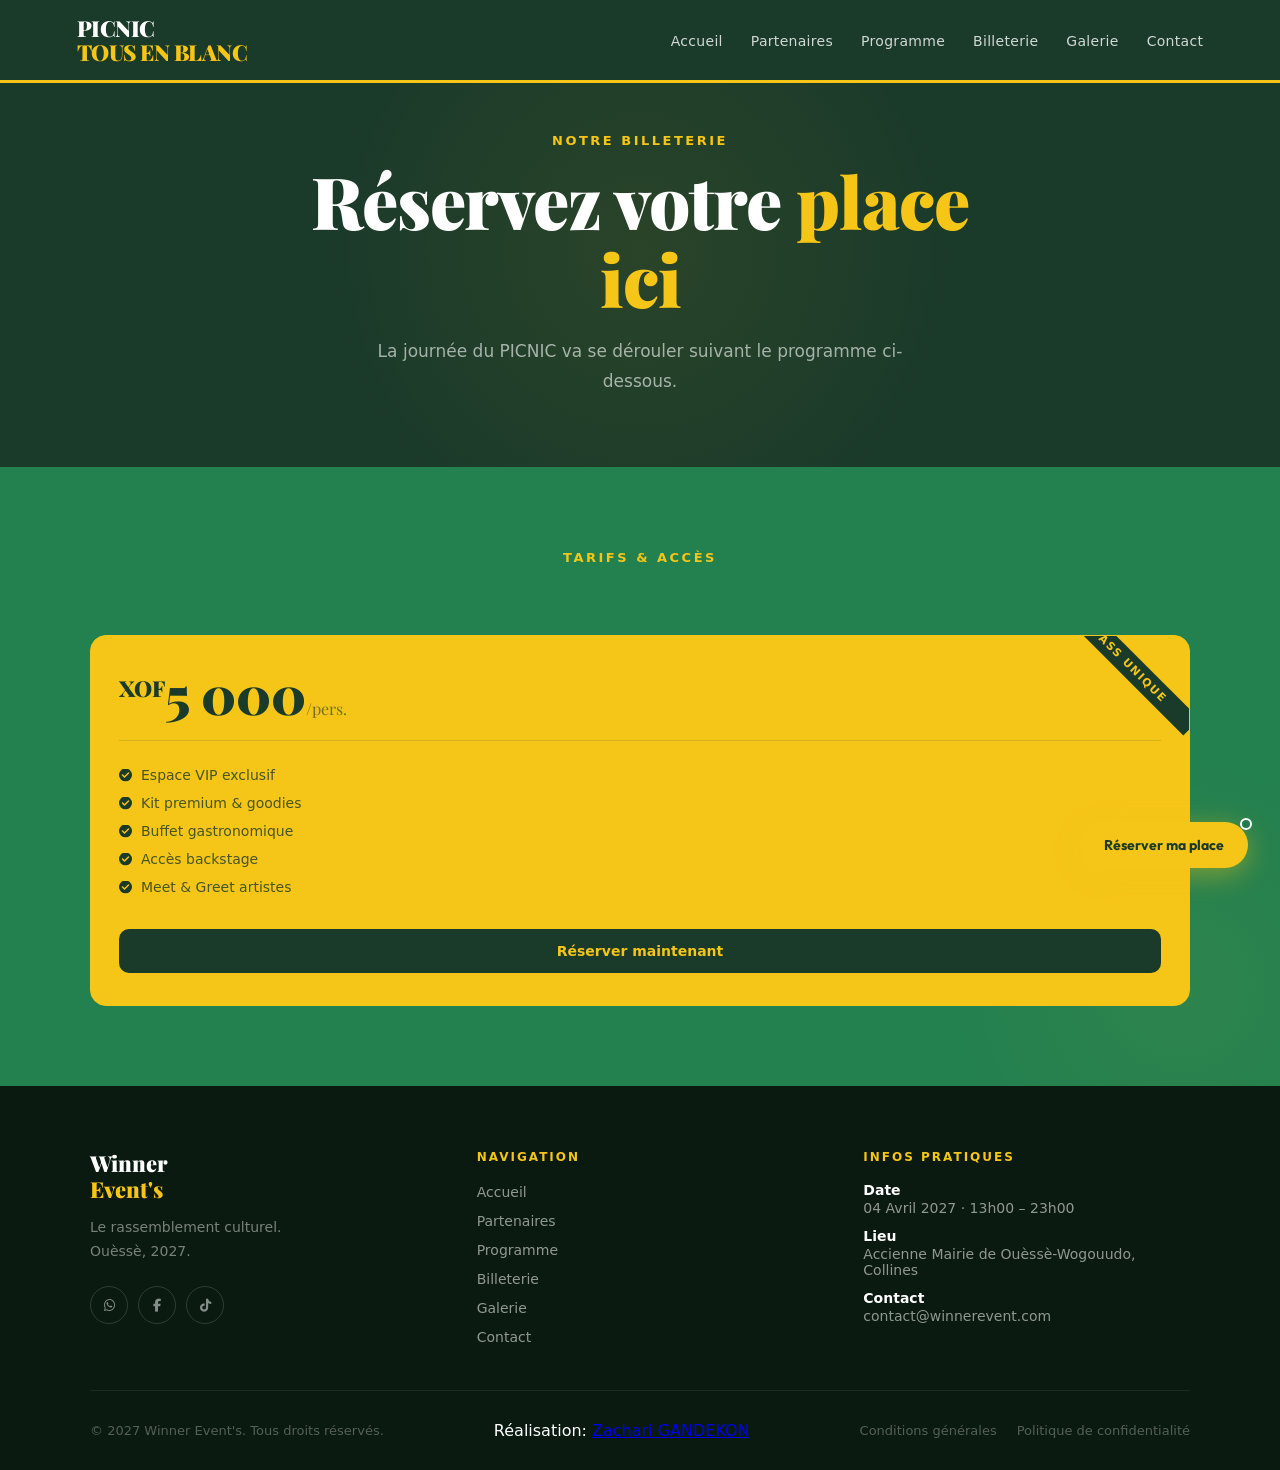
==== pages/billeterie.html @ 1a2e4276 "first commit" ====
<!DOCTYPE html>
<html lang="fr">
<head>
    <meta charset="UTF-8">
    <meta name="viewport" content="width=device-width, initial-scale=1.0">
    <title>Winner Event's 2027 — Billeterie</title>
    <link rel="preconnect" href="https://fonts.googleapis.com">
    <link href="https://fonts.googleapis.com/css2?family=Playfair+Display:wght@700;800;900&display=swap" rel="stylesheet">
    <link rel="stylesheet" href="https://cdnjs.cloudflare.com/ajax/libs/font-awesome/6.5.0/css/all.min.css">
    <link rel="stylesheet" href="/style.css" />
    <link rel="stylesheet" href="/css/billeterie.css" />
</head>
<body>

    <!-- Header chargé dynamiquement -->
    <div id="header-placeholder"></div>

    <!-- ═══════════════════════════
         HERO BILLETERIE
    ═══════════════════════════ -->
    <section class="iv-hero">
        <div class="iv-hero-inner">
            <span class="section-label" style="color:var(--jaune)">Notre billeterie</span>
            <h1 class="iv-hero-title">Réservez votre <em>place ici</em></h1>
            <p class="iv-hero-sub">La journée du PICNIC va se dérouler suivant le programme ci-dessous.</p>
        </div>
        
    </section>

    <!-- ═══════════════════════════
         TARIFS / BILLETS
    ═══════════════════════════ -->
    <section class="billet-tarifs" id="reservation">
        <div class="section-header">
            <span class="section-label" style="color:var(--jaune)">Tarifs & Accès</span>
        </div>

        <div class="tickets-grid">
            <div class="ticket-card featured">
                <div class="ticket-price"><sup>XOF</sup>5 000<span>/pers.</span></div>
                <div class="ticket-divider"></div>
                <ul class="ticket-features">
                    <li>Espace VIP exclusif</li>
                    <li>Kit premium & goodies</li>
                    <li>Buffet gastronomique</li>
                    <li>Accès backstage</li>
                    <li>Meet & Greet artistes</li>
                </ul>
                <a href="#reservation" class="btn-ticket btn-ticket-solid">Réserver maintenant</a>
            </div>
        </div>
    </section>


   

    <!-- Footer chargé dynamiquement -->
    <div id="footer-placeholder"></div>

    <script src="../js/main.js"></script>
    <script src="../js/bielleterie.js"></script>
</body>
</html>
---- style.css ----
/* ===========================
   WINNER EVENT'S — STYLE.CSS
   Couleurs: Vert | Jaune | Blanc
   =========================== */

@import url('https://fonts.googleapis.com/css2?family=Playfair+Display:wght@400;700;900&family=Outfit:wght@300;400;500;600;700&display=swap');

/* ---- VARIABLES ---- */
:root {
    --vert: #1e7d4b;
    --vert-fonce: #145a34;
    --vert-clair: #29a362;
    --vert-pale: #e6f4ed;
    --vert-mid: #b8dfc8;
    --jaune: #f5c518;
    --jaune-hover: #e0b010;
    --jaune-pale: #fef9e0;
    --blanc: #ffffff;
    --off-white: #f5faf7;
    --texte-sombre: #0c2318;
    --texte-mid: #1e5c38;
    --texte-muted: #5a8a6e;
    --noir: #0a1a10;
}

/* ---- RESET ---- */
*,
*::before,
*::after {
    margin: 0;
    padding: 0;
    box-sizing: border-box;
}

html {
    scroll-behavior: smooth;
}

body {
    font-family: 'Outfit', sans-serif;
    background: var(--blanc);
    color: var(--texte-sombre);
    overflow-x: hidden;
}

/* ========================
   NAVBAR
======================== */
nav {
    position: fixed;
    top: 0;
    left: 0;
    right: 0;
    z-index: 100;
    display: flex;
    align-items: center;
    justify-content: space-between;
    padding: 16px 6%;
    background: var(--vert-fonce);
    border-bottom: 3px solid var(--jaune);
}

.logo {
    font-family: 'Playfair Display', serif;
    font-size: 22px;
    font-weight: 900;
    color: var(--blanc);
    letter-spacing: -0.5px;
    line-height: 1.1;
    text-decoration: none;
}

.logo span {
    color: var(--jaune);
}

.nav-links {
    display: flex;
    gap: 28px;
    list-style: none;
    align-items: center;
}

.nav-links a {
    text-decoration: none;
    color: rgba(255, 255, 255, 0.8);
    font-size: 14px;
    font-weight: 500;
    letter-spacing: 0.3px;
    transition: color 0.2s;
}

.nav-links a:hover {
    color: var(--jaune);
}

.btn-nav {
    background: var(--jaune);
    color: var(--vert-fonce) !important;
    padding: 10px 24px;
    border-radius: 50px;
    font-weight: 700 !important;
    font-size: 13px !important;
    transition: background 0.2s, transform 0.2s !important;
}

.btn-nav:hover {
    background: var(--jaune-hover) !important;
    transform: translateY(-1px);
    color: var(--vert-fonce) !important;
}

/* ========================
   BOUTONS GLOBAUX
======================== */
.btn-primary {
    background: var(--jaune);
    color: var(--vert-fonce);
    padding: 16px 38px;
    border-radius: 50px;
    font-size: 15px;
    font-weight: 700;
    text-decoration: none;
    display: inline-block;
    transition: all 0.25s;
    box-shadow: 0 4px 20px rgba(245, 197, 24, 0.4);
    letter-spacing: 0.2px;
}

.btn-primary:hover {
    background: var(--jaune-hover);
    transform: translateY(-2px);
    box-shadow: 0 8px 30px rgba(245, 197, 24, 0.5);
}

.btn-secondary {
    background: transparent;
    color: var(--blanc);
    padding: 16px 38px;
    border-radius: 50px;
    font-size: 15px;
    font-weight: 600;
    text-decoration: none;
    border: 2px solid rgba(255, 255, 255, 0.5);
    transition: all 0.25s;
    display: inline-block;
}

.btn-secondary:hover {
    border-color: var(--blanc);
    background: rgba(255, 255, 255, 0.1);
}

/* ========================
   HERO
======================== */
.hero {
    min-height: 100vh;
    background: var(--vert-fonce);
    display: flex;
    align-items: center;
    padding: 130px 6% 90px;
    position: relative;
    overflow: hidden;
}

.hero::before {
    content: '';
    position: absolute;
    top: -80px;
    right: -100px;
    width: 550px;
    height: 550px;
    background: radial-gradient(circle, rgba(245, 197, 24, 0.08) 0%, transparent 70%);
    border-radius: 50%;
    pointer-events: none;
}

.hero::after {
    content: '';
    position: absolute;
    bottom: 0;
    left: 0;
    width: 100%;
    height: 3px;
    background: var(--jaune);
}

.hero-inner {
    display: flex;
    gap: 60px;
    align-items: center;
    width: 100%;
    max-width: 1200px;
    margin: 0 auto;
}

.hero-content {
    max-width: 640px;
    flex: 1;
    animation: fadeUp 0.8s ease both;
}

.hero-badge {
    display: inline-flex;
    align-items: center;
    gap: 10px;
    background: rgba(245, 197, 24, 0.15);
    border: 1px solid rgba(245, 197, 24, 0.4);
    border-radius: 50px;
    padding: 8px 20px;
    font-size: 13px;
    font-weight: 600;
    color: var(--jaune);
    margin-bottom: 28px;
    letter-spacing: 0.5px;
}

.hero-badge::before {
    content: '';
    display: inline-block;
    width: 8px;
    height: 8px;
    background: var(--jaune);
    border-radius: 50%;
    animation: pulse 2s infinite;
}

.hero h1 {
    font-family: 'Playfair Display', serif;
    font-size: clamp(12px, 4.0vw, 60px);
    font-weight: 900;
    line-height: 1.08;
    color: var(--blanc);
    margin-bottom: 12px;
    letter-spacing: -1px;
}

.hero h1 em {
    color: var(--jaune);
    font-style: normal;
}

.hero-sub {
    font-family: 'Playfair Display', serif;
    font-size: clamp(17px, 2vw, 22px);
    color: rgba(255, 255, 255, 0.6);
    font-weight: 400;
    margin-bottom: 38px;
    font-style: italic;
}

.hero-meta {
    display: flex;
    gap: 0;
    margin-bottom: 44px;
    background: rgba(255, 255, 255, 0.06);
    border: 1px solid rgba(255, 255, 255, 0.12);
    border-radius: 16px;
    padding: 20px 28px;
    flex-wrap: wrap;
    gap: 20px;
}

.meta-item {
    display: flex;
    flex-direction: column;
    gap: 4px;
    flex: 1;
}

.meta-label {
    font-size: 11px;
    font-weight: 700;
    letter-spacing: 2px;
    color: var(--jaune);
    text-transform: uppercase;
}

.meta-value {
    font-size: 16px;
    font-weight: 600;
    color: var(--blanc);
}

.meta-sep {
    width: 1px;
    background: rgba(255, 255, 255, 0.15);
    align-self: stretch;
}

.hero-btns {
    display: flex;
    gap: 16px;
    flex-wrap: wrap;
}

.hero-image {
    flex-shrink: 0;
    position: relative;
    width: 520px;
    height: 580px;
    animation: fadeUp 0.8s 0.2s ease both;
}

.hero-img-box {
    position: absolute;
    border-radius: 20px;
    overflow: hidden;
    border: 1px solid rgba(245, 197, 24, 0.35);
    box-shadow: 0 12px 35px rgba(0, 0, 0, 0.35);
}

.hero-img-box img {
    width: 100%;
    height: 100%;
    object-fit: cover;
    display: block;
}

/* Image haut-gauche */
.img1 {
    top: 0;
    left: 0;
    width: 56%;
    height: 50%;
    z-index: 2;
}

/* Image haut-droite — décalée vers le bas */
.img2 {
    top: 35px;
    right: 0;
    width: 42%;
    height: 46%;
    z-index: 1;
}

/* Image bas-gauche — décalée vers le haut */
.img3 {
    bottom: 55px;
    left: 0;
    width: 42%;
    height: 46%;
    z-index: 1;
}

/* Image bas-droite */
.img4 {
    bottom: 0;
    right: 0;
    width: 56%;
    height: 50%;
    z-index: 2;
}

.hero-img-badge {
    position: absolute;
    top: 20px;
    left: -28px;
    background: var(--jaune);
    border-radius: 16px;
    padding: 12px 20px;
    box-shadow: 0 8px 30px rgba(245, 197, 24, 0.4);
    z-index: 5;
}

.hero-img-badge .num {
    font-size: 26px;
    font-weight: 800;
    color: var(--vert-fonce);
    line-height: 1;
}
/* ========================
   COMPTEUR DE JOURS
======================== */
.countdown {
    background: var(--vert);
    padding: 80px 6%;
    position: relative;
    overflow: hidden;
}

.countdown::before {
    content: '';
    position: absolute;
    inset: 0;
    background: repeating-linear-gradient(90deg,
            rgba(255, 255, 255, 0.02) 0px,
            rgba(255, 255, 255, 0.02) 1px,
            transparent 1px,
            transparent 60px);
}

.countdown-inner {
    max-width: 900px;
    margin: 0 auto;
    text-align: center;
    position: relative;
    z-index: 1;
}

.countdown .section-label {
    color: var(--jaune);
    text-align: center;
}

.countdown .section-title {
    color: var(--blanc);
    text-align: center;
}

.countdown-subtitle {
    color: rgba(255, 255, 255, 0.65);
    font-size: 16px;
    margin-bottom: 50px;
    margin-top: 10px;
}

.countdown-grid {
    display: flex;
    justify-content: center;
    gap: 20px;
    flex-wrap: wrap;
    margin-bottom: 40px;
}

.countdown-item {
    background: var(--vert-fonce);
    border: 2px solid rgba(245, 197, 24, 0.3);
    border-radius: 20px;
    padding: 30px 28px 22px;
    min-width: 130px;
    position: relative;
    transition: border-color 0.3s, transform 0.3s;
}

.countdown-item:hover {
    border-color: var(--jaune);
    transform: translateY(-4px);
}

.countdown-item::after {
    content: ':';
    position: absolute;
    right: -14px;
    top: 30px;
    font-size: 36px;
    font-weight: 700;
    color: var(--jaune);
    line-height: 1;
}

.countdown-item:last-child::after {
    display: none;
}

.countdown-num {
    font-family: 'Playfair Display', serif;
    font-size: 58px;
    font-weight: 900;
    color: var(--jaune);
    line-height: 1;
    display: block;
    transition: transform 0.2s;
}

.countdown-num.flip {
    animation: flip 0.3s ease;
}

.countdown-lbl {
    font-size: 12px;
    font-weight: 700;
    letter-spacing: 2px;
    text-transform: uppercase;
    color: rgba(255, 255, 255, 0.5);
    display: block;
    margin-top: 8px;
}

.countdown-date {
    font-size: 15px;
    color: rgba(255, 255, 255, 0.7);
    margin-top: 8px;
}

.countdown-date strong {
    color: var(--blanc);
}

/* ========================
   SECTIONS GLOBALES
======================== */
.section {
    padding: 90px 6%;
}

.section-label {
    font-size: 11px;
    font-weight: 700;
    letter-spacing: 3px;
    color: var(--vert);
    text-transform: uppercase;
    margin-bottom: 14px;
    display: block;
}

.section-title {
    font-family: 'Playfair Display', serif;
    font-size: clamp(28px, 4vw, 44px);
    font-weight: 700;
    color: var(--texte-sombre);
    line-height: 1.15;
    margin-bottom: 18px;
}

.section-desc {
    font-size: 17px;
    color: var(--texte-muted);
    line-height: 1.8;
    max-width: 620px;
    margin-bottom: 44px;
}

/* ========================
   PROGRAMME
======================== */
.programme {
    background: var(--off-white);
}

.obj-grid {
    display: grid;
    grid-template-columns: repeat(auto-fit, minmax(230px, 1fr));
    gap: 24px;
    margin-top: 50px;
}

.obj-card {
    background: var(--blanc);
    border: 1px solid var(--vert-mid);
    border-radius: 20px;
    padding: 32px 26px;
    transition: all 0.3s;
    position: relative;
    overflow: hidden;
}

.obj-card::before {
    content: '';
    position: absolute;
    top: 0;
    left: 0;
    right: 0;
    height: 4px;
    background: var(--jaune);
    transform: scaleX(0);
    transform-origin: left;
    transition: transform 0.3s;
}

.obj-card:hover {
    transform: translateY(-4px);
    box-shadow: 0 12px 40px rgba(30, 125, 75, 0.12);
}

.obj-card:hover::before {
    transform: scaleX(1);
}

.obj-num {
    font-family: 'Playfair Display', serif;
    font-size: 44px;
    font-weight: 900;
    color: var(--vert-mid);
    line-height: 1;
    margin-bottom: 16px;
}

.obj-title {
    font-size: 17px;
    font-weight: 600;
    color: var(--texte-sombre);
    margin-bottom: 10px;
}

.obj-desc {
    font-size: 14px;
    color: var(--texte-muted);
    line-height: 1.7;
}

/* ========================
   FONDATEUR
======================== */
.fondateur {
    background: var(--vert-fonce);
    color: var(--blanc);
    position: relative;
    overflow: hidden;
}

.fondateur::before {
    content: '';
    position: absolute;
    top: -100px;
    right: -120px;
    width: 500px;
    height: 500px;
    background: radial-gradient(circle, rgba(245, 197, 24, 0.06) 0%, transparent 70%);
    border-radius: 50%;
}

.fondateur-inner {
    display: flex;
    gap: 70px;
    align-items: center;
    max-width: 1100px;
    margin: 0 auto;
}

.fondateur-img {
    flex-shrink: 0;
    width: 600px;
    height: 600px;
    background: rgba(255, 255, 255, 0.06);
    border-radius: 20px 20px 60px 20px;
    overflow: hidden;
    border: 2px solid rgba(245, 197, 24, 0.25);
}

.fondateur-img-placeholder {
    width: 100%;
    height: 100%;
    display: flex;
    flex-direction: column;
    align-items: center;
    justify-content: center;
}

.fondateur-img-placeholder img {
    width: 100%;
    height: 100%;
    object-fit: cover;
    /* ou "contain" selon l'effet voulu */
    display: block;
}

.fondateur .section-label {
    color: var(--jaune);
}

.fondateur .section-title {
    color: var(--blanc);
}

.fondateur-quote {
    font-family: 'Playfair Display', serif;
    font-size: 19px;
    font-style: italic;
    color: rgba(255, 255, 255, 0.8);
    line-height: 1.75;
    border-left: 3px solid var(--jaune);
    padding-left: 24px;
    margin-bottom: 28px;
}

.fondateur-text {
    font-size: 15px;
    color: rgba(255, 255, 255, 0.65);
    line-height: 1.8;
    margin-bottom: 32px;
}

.fondateur-name {
    font-size: 18px;
    font-weight: 700;
    color: var(--blanc);
    margin-bottom: 4px;
}

.fondateur-role {
    font-size: 14px;
    color: var(--jaune);
}

.fondateur .btn-primary {
    margin-top: 28px;
}

/* ========================
   SPONSORS
======================== */
.sponsors {
    background: var(--off-white);
    text-align: center;
}

.sponsors .section-label {
    text-align: center;
    color: var(--vert);
}

.sponsors .section-title {
    text-align: center;
}

.sponsors-grid {
    display: flex;
    flex-wrap: wrap;
    justify-content: center;
    gap: 16px;
    margin-top: 44px;
}

.sponsor-box {
    background: var(--blanc);
    border: 1.5px solid var(--vert-mid);
    border-radius: 14px;
    width: 150px;
    height: 78px;
    display: flex;
    align-items: center;
    justify-content: center;
    font-size: 13px;
    font-weight: 600;
    color: var(--texte-muted);
    transition: all 0.25s;
}

.sponsor-box:hover {
    border-color: var(--vert);
    color: var(--vert);
    box-shadow: 0 4px 16px rgba(30, 125, 75, 0.1);
}

.sponsor-join {
    border: 2px dashed var(--jaune);
    color: var(--vert);
    cursor: pointer;
    background: var(--jaune-pale);
}

.sponsor-join:hover {
    background: var(--jaune);
    color: var(--vert-fonce);
    border-color: var(--jaune);
}


/* ========================
   FAQ
======================== */
.billet-faq {
    background: var(--gris-clair);
    padding: 80px 6%;
}
.faq-list {
    max-width: 720px;
    margin: 0 auto;
}
.faq-item {
    background: var(--blanc);
    border-radius: var(--radius-sm);
    margin-bottom: 12px;
    overflow: hidden;
    box-shadow: 0 2px 8px rgba(26, 58, 42, 0.07);
}
.faq-question {
    display: flex;
    justify-content: space-between;
    align-items: center;
    padding: 18px 22px;
    cursor: pointer;
    font-size: 15px;
    font-weight: 600;
    color: var(--vert-fonce);
    user-select: none;
    gap: 12px;
}
.faq-question:hover { background: #f8fdf9; }
.faq-chevron {
    width: 28px;
    height: 28px;
    background: var(--jaune);
    border-radius: 50%;
    display: flex;
    align-items: center;
    justify-content: center;
    flex-shrink: 0;
    transition: transform 0.25s;
}
.faq-chevron i { font-size: 11px; color: var(--vert-fonce); }
.faq-item.open .faq-chevron { transform: rotate(180deg); }
.faq-answer {
    max-height: 0;
    overflow: hidden;
    transition: max-height 0.3s ease, padding 0.3s;
    padding: 0 22px;
    font-size: 14px;
    color: var(--gris-texte);
    line-height: 1.75;
}
.faq-item.open .faq-answer {
    max-height: 300px;
    padding: 0 22px 18px;
}

/* ========================
   FAQ — Standalone
======================== */
.billet-faq {
    background: #ffff;
    padding: 80px 6%;
}

.billet-faq .section-header {
    text-align: center;
    margin-bottom: 56px;
}

.billet-faq .section-header .section-label {
    display: inline-block;
    font-size: 13px;
    font-weight: 700;
    letter-spacing: 2.5px;
    text-transform: uppercase;
    margin-bottom: 14px;
}

.billet-faq .section-header h2 {
    font-family: 'Playfair Display', serif;
    font-size: clamp(32px, 4vw, 48px);
    font-weight: 800;
    color: #1a3a2a;
    line-height: 1.15;
    margin-bottom: 12px;
}

.billet-faq .section-header h2 em {
    color: #4a8c5c;
    font-style: normal;
}

.billet-faq .section-header p {
    font-size: 16px;
    color: #6b7280;
    max-width: 500px;
    margin: 0 auto;
    line-height: 1.7;
}

.faq-list {
    max-width: 720px;
    margin: 0 auto;
}

.faq-item {
    background: #ffffff;
    border-radius: 10px;
    margin-bottom: 12px;
    overflow: hidden;
    box-shadow: 0 2px 8px rgba(26, 58, 42, 0.07);
}

.faq-question {
    display: flex;
    justify-content: space-between;
    align-items: center;
    padding: 18px 22px;
    cursor: pointer;
    font-size: 15px;
    font-weight: 600;
    color: #1a3a2a;
    user-select: none;
    gap: 12px;
}

.faq-question:hover {
    background: #f8fdf9;
}

.faq-chevron {
    width: 28px;
    height: 28px;
    background: #f5c518;
    border-radius: 50%;
    display: flex;
    align-items: center;
    justify-content: center;
    flex-shrink: 0;
    transition: transform 0.25s;
}

.faq-chevron i {
    font-size: 11px;
    color: #1a3a2a;
}

.faq-item.open .faq-chevron {
    transform: rotate(180deg);
}

.faq-answer {
    max-height: 0;
    overflow: hidden;
    transition: max-height 0.3s ease, padding 0.3s;
    padding: 0 22px;
    font-size: 14px;
    color: #6b7280;
    line-height: 1.75;
}

.faq-item.open .faq-answer {
    max-height: 300px;
    padding: 0 22px 18px;
}

/* ========================
   CTA FINAL
======================== */
.billet-cta {
    background: var(--vert-fonce);
    padding: 30px 3%;
    text-align: center;
    position: relative;
    overflow: hidden;
}

.billet-cta::before {
    content: '';
    position: absolute;
    top: 50%;
    left: 50%;
    transform: translate(-50%, -50%);
    width: 600px;
    height: 600px;
    background: radial-gradient(circle, rgba(245, 197, 24, 0.06) 0%, transparent 65%);
    border-radius: 50%;
    pointer-events: none;
}

.cta-inner {
    position: relative;
    z-index: 1;
    max-width: 600px;
    margin: 0 auto;
}

.cta-inner h2 {
    font-family: 'Playfair Display', serif;
    font-size: clamp(32px, 4vw, 48px);
    font-weight: 900;
    color: var(--blanc);
    margin-bottom: 14px;
}

.cta-inner h2 em {
    color: var(--jaune);
    font-style: normal;
}

.cta-inner p {
    font-size: 16px;
    color: rgba(255, 255, 255, 0.55);
    margin-bottom: 32px;
    line-height: 1.7;
}

.btn-cta {
    display: inline-block;
    padding: 16px 40px;
    background: var(--jaune);
    color: var(--vert-fonce);
    font-size: 15px;
    font-weight: 800;
    border-radius: 50px;
    text-decoration: none;
    transition: background 0.2s, transform 0.15s;
}

.btn-cta:hover {
    background: var(--jaune-hover);
    transform: scale(1.03);
}

.cta-sub {
    margin-top: 18px;
    font-size: 13px;
    color: rgba(255, 255, 255, 0.35);
}


/* ========================
   BOUTON FLOTTANT BILLETTERIE
======================== */
.floating-ticket {
    position: fixed;
    bottom: 32px;
    right: 32px;
    z-index: 9999;
    display: flex;
    align-items: center;
    gap: 10px;
    background: var(--jaune);
    color: var(--vert-fonce);
    padding: 14px 24px;
    border-radius: 50px;
    font-family: 'Outfit', sans-serif;
    font-size: 14px;
    font-weight: 700;
    text-decoration: none;
    box-shadow: 0 6px 28px rgba(245, 197, 24, 0.45);
    transition: all 0.3s ease;
    animation: floatIn 0.5s ease both;
}

.floating-ticket:hover {
    background: var(--jaune-hover);
    transform: translateY(-4px);
    box-shadow: 0 12px 40px rgba(245, 197, 24, 0.55);
}

.floating-ticket .ft-icon {
    width: 20px;
    height: 20px;
    background: var(--vert-fonce);
    border-radius: 50%;
    display: flex;
    align-items: center;
    justify-content: center;
    flex-shrink: 0;
}

.floating-ticket .ft-icon i {
    font-size: 10px;
    color: var(--jaune);
}

.floating-ticket .ft-pulse {
    position: absolute;
    top: -4px;
    right: -4px;
    width: 12px;
    height: 12px;
    background: var(--vert);
    border-radius: 50%;
    border: 2px solid var(--blanc);
    animation: pulse 2s infinite;
}

/* Rétracté en petit bouton rond au scroll */
.floating-ticket.compact {
    padding: 14px;
    border-radius: 50%;
}

.floating-ticket.compact .ft-label {
    display: none;
}

@keyframes floatIn {
    from {
        opacity: 0;
        transform: translateY(20px);
    }

    to {
        opacity: 1;
        transform: translateY(0);
    }
}

@media (max-width: 600px) {
    .floating-ticket {
        bottom: 20px;
        right: 20px;
        padding: 13px 18px;
        font-size: 13px;
    }
}



/* ========================
   FOOTER
======================== */
footer {
    background: var(--noir);
    color: var(--blanc);
    padding: 64px 6% 30px;
}

.footer-inner {
    display: flex;
    gap: 60px;
    flex-wrap: wrap;
    max-width: 1100px;
    margin: 0 auto;
    padding-bottom: 44px;
    border-bottom: 1px solid rgba(255, 255, 255, 0.08);
    margin-bottom: 30px;
}

.footer-brand {
    flex: 1;
    min-width: 200px;
}

.footer-logo {
    font-family: 'Playfair Display', serif;
    font-size: 22px;
    font-weight: 900;
    color: var(--blanc);
    margin-bottom: 14px;
    line-height: 1.2;
}

.footer-logo span {
    color: var(--jaune);
}

.footer-tagline {
    font-size: 14px;
    color: rgba(255, 255, 255, 0.45);
    line-height: 1.7;
    max-width: 220px;
}

.footer-links {
    flex: 1;
    min-width: 150px;
}

.footer-links h4 {
    font-size: 12px;
    font-weight: 700;
    letter-spacing: 2px;
    text-transform: uppercase;
    color: var(--jaune);
    margin-bottom: 18px;
}

.footer-links ul {
    list-style: none;
    display: flex;
    flex-direction: column;
    gap: 10px;
}

.footer-links a {
    text-decoration: none;
    color: rgba(255, 255, 255, 0.55);
    font-size: 14px;
    transition: color 0.2s;
}

.footer-links a:hover {
    color: var(--blanc);
}

.footer-info {
    flex: 1;
    min-width: 180px;
}

.footer-info h4 {
    font-size: 12px;
    font-weight: 700;
    letter-spacing: 2px;
    text-transform: uppercase;
    color: var(--jaune);
    margin-bottom: 18px;
}

.info-item {
    font-size: 14px;
    color: rgba(255, 255, 255, 0.55);
    margin-bottom: 12px;
}

.info-item strong {
    color: var(--blanc);
    display: block;
    margin-bottom: 2px;
}

.socials {
    display: flex;
    gap: 10px;
    margin-top: 22px;
}

.social-btn {
    width: 38px;
    height: 38px;
    border-radius: 50%;
    border: 1px solid rgba(255, 255, 255, 0.15);
    display: flex;
    align-items: center;
    justify-content: center;
    color: rgba(255, 255, 255, 0.5);
    font-size: 13px;
    font-weight: 700;
    text-decoration: none;
    transition: all 0.2s;
}

.social-btn:hover {
    border-color: var(--jaune);
    color: var(--jaune);
    background: rgba(245, 197, 24, 0.08);
}

.footer-bottom {
    max-width: 1100px;
    margin: 0 auto;
    display: flex;
    justify-content: space-between;
    align-items: center;
    flex-wrap: wrap;
    gap: 12px;
}

.footer-bottom p {
    font-size: 13px;
    color: rgba(255, 255, 255, 0.3);
}

.footer-bottom-links {
    display: flex;
    gap: 20px;
}

.footer-bottom-links a {
    font-size: 13px;
    color: rgba(255, 255, 255, 0.3);
    text-decoration: none;
}

.footer-bottom-links a:hover {
    color: rgba(255, 255, 255, 0.7);
}

/* ========================
   ANIMATIONS
======================== */
@keyframes fadeUp {
    from {
        opacity: 0;
        transform: translateY(30px);
    }

    to {
        opacity: 1;
        transform: translateY(0);
    }
}

@keyframes pulse {

    0%,
    100% {
        opacity: 1;
        transform: scale(1);
    }

    50% {
        opacity: 0.6;
        transform: scale(0.85);
    }
}

@keyframes flip {
    0% {
        transform: translateY(-6px);
        opacity: 0;
    }

    100% {
        transform: translateY(0);
        opacity: 1;
    }
}
---- css/billeterie.css ----
/* ========================
   VARIABLES & BASE
======================== */
:root {
    --vert-fonce: #1a3a2a;
    --vert-moyen: #2d5a3d;
    --vert-clair: #4a8c5c;
    --jaune: #f5c518;
    --jaune-hover: #e0b010;
    --blanc: #ffffff;
    --gris-clair: #f5faf7;
    --gris-texte: #6b7280;
    --ombre: 0 4px 24px rgba(26, 58, 42, 0.12);
    --radius: 16px;
    --radius-sm: 10px;
}

* {
    box-sizing: border-box;
    margin: 0;
    padding: 0;
}

body {
    font-family: 'Segoe UI', system-ui, sans-serif;
    background: var(--gris-clair);
    color: var(--vert-fonce);
}

/* ========================
   HERO
======================== */
.iv-hero {
    background: var(--vert-fonce);
    padding: 130px 6% 0;
    position: relative;
    overflow: hidden;
    text-align: center;
}

.iv-hero::before {
    content: '';
    position: absolute;
    top: -100px;
    left: 50%;
    transform: translateX(-50%);
    width: 700px;
    height: 700px;
    background: radial-gradient(circle, rgba(245, 197, 24, 0.07) 0%, transparent 65%);
    border-radius: 50%;
    pointer-events: none;
}

.iv-hero-inner {
    max-width: 700px;
    margin: 0 auto;
    position: relative;
    z-index: 2;
    padding-bottom: 70px;
}

.iv-hero-title {
    font-family: 'Playfair Display', serif;
    font-size: clamp(44px, 6vw, 72px);
    font-weight: 900;
    color: var(--blanc);
    line-height: 1.08;
    letter-spacing: -1px;
    margin-bottom: 18px;
}

.iv-hero-title em {
    color: var(--jaune);
    font-style: normal;
}

.iv-hero-sub {
    font-size: 17px;
    color: rgba(255, 255, 255, 0.6);
    line-height: 1.8;
    max-width: 580px;
    margin: 0 auto;
}

.iv-hero-wave {
    position: relative;
    z-index: 2;
    line-height: 0;
    margin-top: -2px;
}

.iv-hero-wave svg {
    width: 100%;
    height: 80px;
    display: block;
}

.section-label {
    display: inline-block;
    font-size: 13px;
    font-weight: 700;
    letter-spacing: 2.5px;
    text-transform: uppercase;
    margin-bottom: 14px;
}

/* ========================
   SECTION HEADER
======================== */
.section-header {
    text-align: center;
    margin-bottom: 56px;
}

.section-header h2 {
    font-family: 'Playfair Display', serif;
    font-size: clamp(32px, 4vw, 48px);
    font-weight: 800;
    color: var(--vert-fonce);
    line-height: 1.15;
    margin-bottom: 12px;
}

.section-header h2 em {
    color: var(--vert-clair);
    font-style: normal;
}

.section-header p {
    font-size: 16px;
    color: var(--gris-texte);
    max-width: 500px;
    margin: 0 auto;
    line-height: 1.7;
}

/* ========================
   TARIFS / BILLETS
======================== */
.billet-tarifs {
    background: #23804F;
    padding: 80px 6%;
    position: relative;
    overflow: hidden;
}

.billet-tarifs::before {
    content: '';
    position: absolute;
    bottom: -150px;
    right: -150px;
    width: 500px;
    height: 500px;
    background: radial-gradient(circle, rgba(245, 197, 24, 0.05) 0%, transparent 65%);
    border-radius: 50%;
    pointer-events: none;
}

.billet-tarifs .section-header h2 {
    color: var(--blanc);
}

.billet-tarifs .section-header p {
    color: rgba(255, 255, 255, 0.55);
}

.tickets-grid {
    max-width: 1100px;
    margin: 0 auto;
    display: grid;
    grid-template-columns: repeat(auto-fit, minmax(280px, 1fr));
    gap: 24px;
}

.ticket-card {
    background: rgba(255, 255, 255, 0.06);
    border: 1px solid rgba(255, 255, 255, 0.1);
    border-radius: var(--radius);
    padding: 32px 28px;
    position: relative;
    transition: transform 0.2s, border-color 0.2s;
    overflow: hidden;
}

.ticket-card:hover {
    transform: translateY(-4px);
    border-color: rgba(245, 197, 24, 0.35);
}

.ticket-card.featured {
    background: var(--jaune);
    border-color: var(--jaune);
}

.ticket-card.featured::after {
    content: 'Pass Unique';
    position: absolute;
    top: 18px;
    right: -28px;
    background: var(--vert-fonce);
    color: var(--jaune);
    font-size: 11px;
    font-weight: 700;
    letter-spacing: 1.5px;
    text-transform: uppercase;
    padding: 5px 38px;
    transform: rotate(45deg);
}

.ticket-name {
    font-size: 13px;
    font-weight: 700;
    letter-spacing: 2px;
    text-transform: uppercase;
    color: rgba(255, 255, 255, 0.5);
    margin-bottom: 8px;
}

.ticket-card.featured .ticket-name {
    color: rgba(26, 58, 42, 0.65);
}

.ticket-price {
    font-family: 'Playfair Display', serif;
    font-size: 52px;
    font-weight: 900;
    color: var(--blanc);
    line-height: 1;
    margin-bottom: 4px;
}

.ticket-card.featured .ticket-price {
    color: var(--vert-fonce);
}

.ticket-price sup {
    font-size: 22px;
    vertical-align: super;
}

.ticket-price span {
    font-size: 16px;
    font-weight: 400;
    opacity: 0.6;
}

.ticket-divider {
    height: 1px;
    background: rgba(255, 255, 255, 0.12);
    margin: 20px 0;
}

.ticket-card.featured .ticket-divider {
    background: rgba(26, 58, 42, 0.15);
}

.ticket-features {
    list-style: none;
    margin-bottom: 28px;
}

.ticket-features li {
    font-size: 14px;
    color: rgba(255, 255, 255, 0.75);
    padding: 6px 0 6px 22px;
    position: relative;
}

.ticket-card.featured .ticket-features li {
    color: rgba(26, 58, 42, 0.8);
}

.ticket-features li::before {
    content: '';
    position: absolute;
    left: 0;
    top: 50%;
    transform: translateY(-50%);
    width: 13px;
    height: 13px;
    background: url("data:image/svg+xml,%3Csvg xmlns='http://www.w3.org/2000/svg' viewBox='0 0 13 13'%3E%3Ccircle cx='6.5' cy='6.5' r='6.5' fill='%23f5c518'/%3E%3Cpath d='M3.5 6.5l2 2 4-4' stroke='%231a3a2a' stroke-width='1.5' fill='none' stroke-linecap='round' stroke-linejoin='round'/%3E%3C/svg%3E") center/contain no-repeat;
}

.ticket-card.featured .ticket-features li::before {
    background: url("data:image/svg+xml,%3Csvg xmlns='http://www.w3.org/2000/svg' viewBox='0 0 13 13'%3E%3Ccircle cx='6.5' cy='6.5' r='6.5' fill='%231a3a2a'/%3E%3Cpath d='M3.5 6.5l2 2 4-4' stroke='%23f5c518' stroke-width='1.5' fill='none' stroke-linecap='round' stroke-linejoin='round'/%3E%3C/svg%3E") center/contain no-repeat;
}

.btn-ticket {
    display: block;
    width: 100%;
    padding: 14px;
    text-align: center;
    border-radius: var(--radius-sm);
    font-size: 14px;
    font-weight: 700;
    cursor: pointer;
    border: none;
    transition: background 0.2s, transform 0.1s;
    text-decoration: none;
}

.btn-ticket-outline {
    background: transparent;
    border: 1.5px solid rgba(255, 255, 255, 0.3);
    color: var(--blanc);
}

.btn-ticket-outline:hover {
    background: rgba(255, 255, 255, 0.08);
    border-color: var(--jaune);
    color: var(--jaune);
}

.btn-ticket-solid {
    background: var(--vert-fonce);
    color: var(--jaune);
}

.btn-ticket-solid:hover {
    background: #0f2318;
    transform: scale(1.01);
}
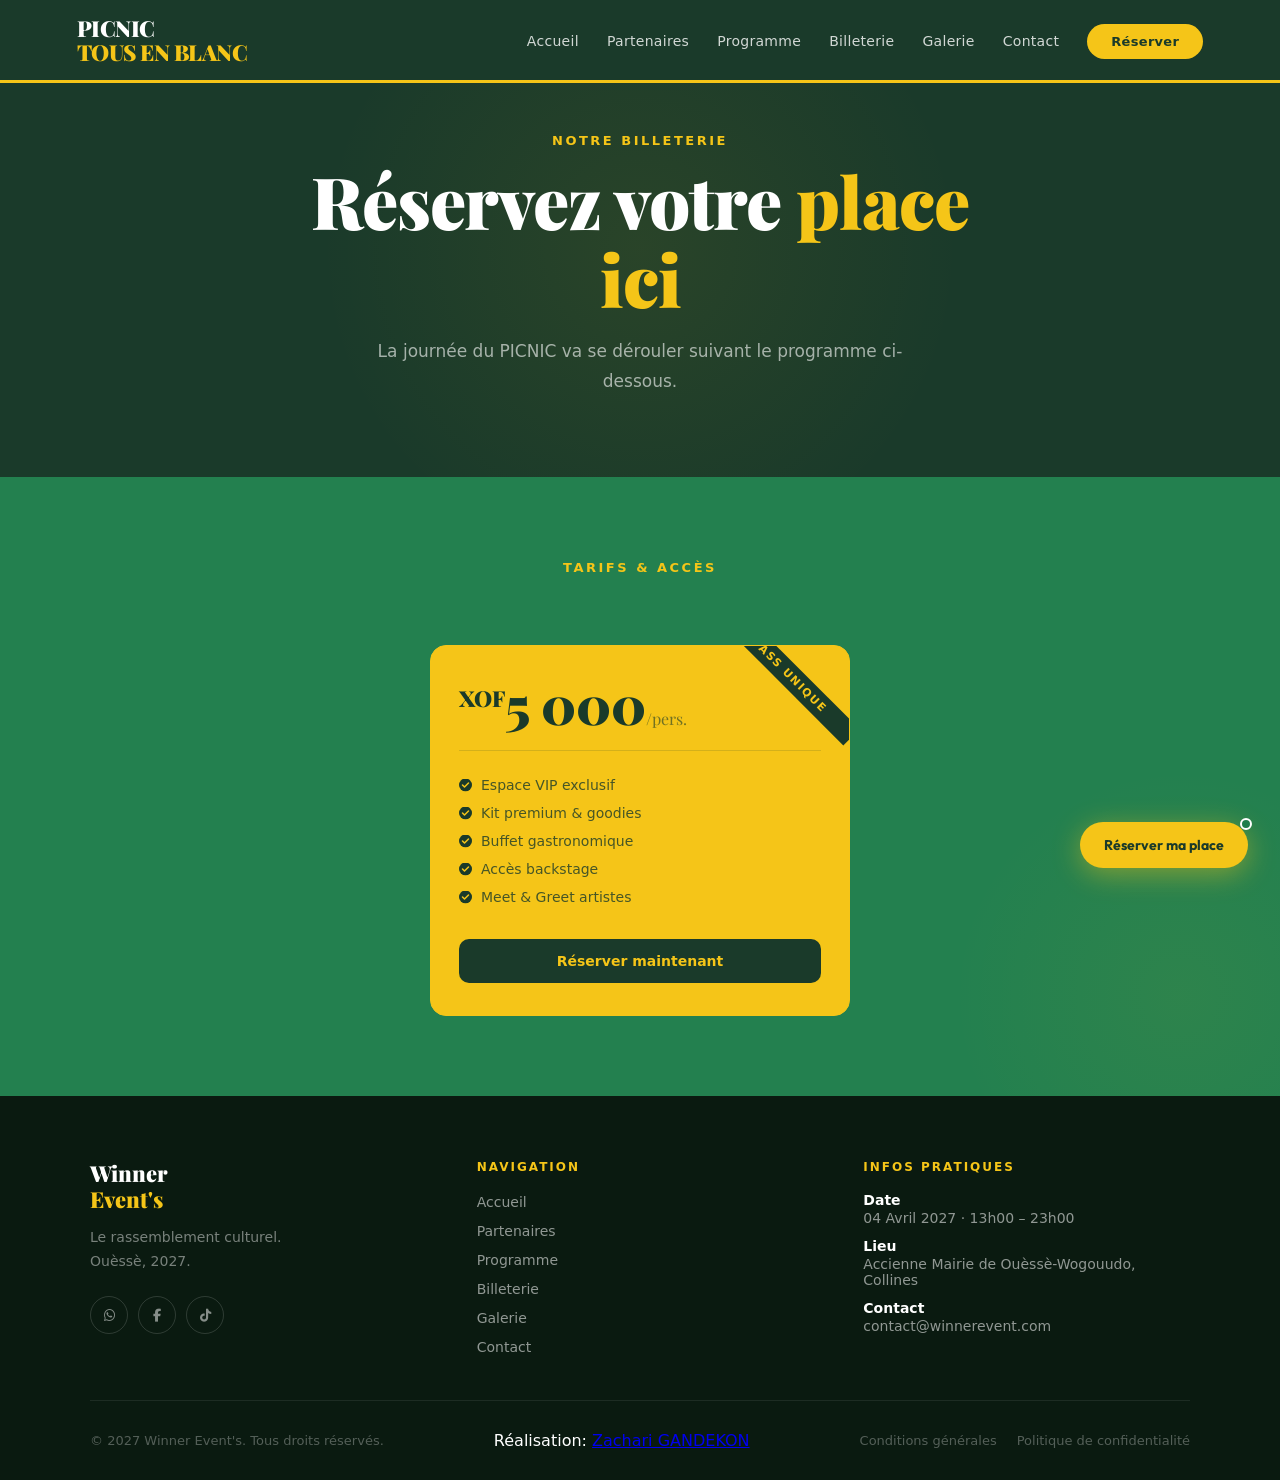
==== commit 08938b9e: "Fix tous les chemins incorrects" ====
--- a/pages/billeterie.html
+++ b/pages/billeterie.html
@@ -1,17 +1,22 @@
-<!DOCTYPE html>
+<!doctype html>
 <html lang="fr">
-<head>
-    <meta charset="UTF-8">
-    <meta name="viewport" content="width=device-width, initial-scale=1.0">
+  <head>
+    <meta charset="UTF-8" />
+    <meta name="viewport" content="width=device-width, initial-scale=1.0" />
     <title>Winner Event's 2027 — Billeterie</title>
-    <link rel="preconnect" href="https://fonts.googleapis.com">
-    <link href="https://fonts.googleapis.com/css2?family=Playfair+Display:wght@700;800;900&display=swap" rel="stylesheet">
-    <link rel="stylesheet" href="https://cdnjs.cloudflare.com/ajax/libs/font-awesome/6.5.0/css/all.min.css">
-    <link rel="stylesheet" href="/style.css" />
-    <link rel="stylesheet" href="/css/billeterie.css" />
-</head>
-<body>
-
+    <link rel="preconnect" href="https://fonts.googleapis.com" />
+    <link
+      href="https://fonts.googleapis.com/css2?family=Playfair+Display:wght@700;800;900&display=swap"
+      rel="stylesheet"
+    />
+    <link
+      rel="stylesheet"
+      href="https://cdnjs.cloudflare.com/ajax/libs/font-awesome/6.5.0/css/all.min.css"
+    />
+    <link rel="stylesheet" href="../style.css" />
+    <link rel="stylesheet" href="../css/billeterie.css" />
+  </head>
+  <body>
     <!-- Header chargé dynamiquement -->
     <div id="header-placeholder"></div>
 
@@ -19,45 +24,49 @@
          HERO BILLETERIE
     ═══════════════════════════ -->
     <section class="iv-hero">
-        <div class="iv-hero-inner">
-            <span class="section-label" style="color:var(--jaune)">Notre billeterie</span>
-            <h1 class="iv-hero-title">Réservez votre <em>place ici</em></h1>
-            <p class="iv-hero-sub">La journée du PICNIC va se dérouler suivant le programme ci-dessous.</p>
-        </div>
-        
+      <div class="iv-hero-inner">
+        <span class="section-label" style="color: var(--jaune)"
+          >Notre billeterie</span
+        >
+        <h1 class="iv-hero-title">Réservez votre <em>place ici</em></h1>
+        <p class="iv-hero-sub">
+          La journée du PICNIC va se dérouler suivant le programme ci-dessous.
+        </p>
+      </div>
     </section>
 
     <!-- ═══════════════════════════
          TARIFS / BILLETS
     ═══════════════════════════ -->
     <section class="billet-tarifs" id="reservation">
-        <div class="section-header">
-            <span class="section-label" style="color:var(--jaune)">Tarifs & Accès</span>
+      <div class="section-header">
+        <span class="section-label" style="color: var(--jaune)"
+          >Tarifs & Accès</span
+        >
+      </div>
+
+      <div class="tickets-grid">
+        <div class="ticket-card featured">
+          <div class="ticket-price"><sup>XOF</sup>5 000<span>/pers.</span></div>
+          <div class="ticket-divider"></div>
+          <ul class="ticket-features">
+            <li>Espace VIP exclusif</li>
+            <li>Kit premium & goodies</li>
+            <li>Buffet gastronomique</li>
+            <li>Accès backstage</li>
+            <li>Meet & Greet artistes</li>
+          </ul>
+          <a href="#reservation" class="btn-ticket btn-ticket-solid"
+            >Réserver maintenant</a
+          >
         </div>
-
-        <div class="tickets-grid">
-            <div class="ticket-card featured">
-                <div class="ticket-price"><sup>XOF</sup>5 000<span>/pers.</span></div>
-                <div class="ticket-divider"></div>
-                <ul class="ticket-features">
-                    <li>Espace VIP exclusif</li>
-                    <li>Kit premium & goodies</li>
-                    <li>Buffet gastronomique</li>
-                    <li>Accès backstage</li>
-                    <li>Meet & Greet artistes</li>
-                </ul>
-                <a href="#reservation" class="btn-ticket btn-ticket-solid">Réserver maintenant</a>
-            </div>
-        </div>
+      </div>
     </section>
-
-
-   
 
     <!-- Footer chargé dynamiquement -->
     <div id="footer-placeholder"></div>
 
     <script src="../js/main.js"></script>
-    <script src="../js/bielleterie.js"></script>
-</body>
-</html>+    <script src="../js/billeterie.js"></script>
+  </body>
+</html>
--- a/style.css
+++ b/style.css
@@ -110,6 +110,39 @@
     color: var(--vert-fonce) !important;
 }
 
+/* Hamburger menu */
+.nav-hamburger {
+    display: none;
+    flex-direction: column;
+    gap: 5px;
+    cursor: pointer;
+    padding: 4px;
+    background: none;
+    border: none;
+    z-index: 110;
+}
+
+.nav-hamburger span {
+    display: block;
+    width: 24px;
+    height: 2px;
+    background: var(--blanc);
+    border-radius: 2px;
+    transition: all 0.3s ease;
+}
+
+.nav-hamburger.open span:nth-child(1) {
+    transform: translateY(7px) rotate(45deg);
+}
+
+.nav-hamburger.open span:nth-child(2) {
+    opacity: 0;
+}
+
+.nav-hamburger.open span:nth-child(3) {
+    transform: translateY(-7px) rotate(-45deg);
+}
+
 /* ========================
    BOUTONS GLOBAUX
 ======================== */
@@ -228,7 +261,7 @@
 
 .hero h1 {
     font-family: 'Playfair Display', serif;
-    font-size: clamp(12px, 4.0vw, 60px);
+    font-size: clamp(32px, 4.0vw, 60px);
     font-weight: 900;
     line-height: 1.08;
     color: var(--blanc);
@@ -243,7 +276,7 @@
 
 .hero-sub {
     font-family: 'Playfair Display', serif;
-    font-size: clamp(17px, 2vw, 22px);
+    font-size: clamp(15px, 2vw, 22px);
     color: rgba(255, 255, 255, 0.6);
     font-weight: 400;
     margin-bottom: 38px;
@@ -252,14 +285,13 @@
 
 .hero-meta {
     display: flex;
-    gap: 0;
+    gap: 20px;
     margin-bottom: 44px;
     background: rgba(255, 255, 255, 0.06);
     border: 1px solid rgba(255, 255, 255, 0.12);
     border-radius: 16px;
     padding: 20px 28px;
     flex-wrap: wrap;
-    gap: 20px;
 }
 
 .meta-item {
@@ -267,6 +299,7 @@
     flex-direction: column;
     gap: 4px;
     flex: 1;
+    min-width: 100px;
 }
 
 .meta-label {
@@ -278,7 +311,7 @@
 }
 
 .meta-value {
-    font-size: 16px;
+    font-size: 15px;
     font-weight: 600;
     color: var(--blanc);
 }
@@ -318,7 +351,6 @@
     display: block;
 }
 
-/* Image haut-gauche */
 .img1 {
     top: 0;
     left: 0;
@@ -327,7 +359,6 @@
     z-index: 2;
 }
 
-/* Image haut-droite — décalée vers le bas */
 .img2 {
     top: 35px;
     right: 0;
@@ -336,7 +367,6 @@
     z-index: 1;
 }
 
-/* Image bas-gauche — décalée vers le haut */
 .img3 {
     bottom: 55px;
     left: 0;
@@ -345,7 +375,6 @@
     z-index: 1;
 }
 
-/* Image bas-droite */
 .img4 {
     bottom: 0;
     right: 0;
@@ -371,6 +400,7 @@
     color: var(--vert-fonce);
     line-height: 1;
 }
+
 /* ========================
    COMPTEUR DE JOURS
 ======================== */
@@ -622,8 +652,8 @@
 
 .fondateur-img {
     flex-shrink: 0;
-    width: 600px;
-    height: 600px;
+    width: 420px;
+    height: 480px;
     background: rgba(255, 255, 255, 0.06);
     border-radius: 20px 20px 60px 20px;
     overflow: hidden;
@@ -643,7 +673,6 @@
     width: 100%;
     height: 100%;
     object-fit: cover;
-    /* ou "contain" selon l'effet voulu */
     display: block;
 }
 
@@ -748,67 +777,8 @@
     border-color: var(--jaune);
 }
 
-
 /* ========================
    FAQ
-======================== */
-.billet-faq {
-    background: var(--gris-clair);
-    padding: 80px 6%;
-}
-.faq-list {
-    max-width: 720px;
-    margin: 0 auto;
-}
-.faq-item {
-    background: var(--blanc);
-    border-radius: var(--radius-sm);
-    margin-bottom: 12px;
-    overflow: hidden;
-    box-shadow: 0 2px 8px rgba(26, 58, 42, 0.07);
-}
-.faq-question {
-    display: flex;
-    justify-content: space-between;
-    align-items: center;
-    padding: 18px 22px;
-    cursor: pointer;
-    font-size: 15px;
-    font-weight: 600;
-    color: var(--vert-fonce);
-    user-select: none;
-    gap: 12px;
-}
-.faq-question:hover { background: #f8fdf9; }
-.faq-chevron {
-    width: 28px;
-    height: 28px;
-    background: var(--jaune);
-    border-radius: 50%;
-    display: flex;
-    align-items: center;
-    justify-content: center;
-    flex-shrink: 0;
-    transition: transform 0.25s;
-}
-.faq-chevron i { font-size: 11px; color: var(--vert-fonce); }
-.faq-item.open .faq-chevron { transform: rotate(180deg); }
-.faq-answer {
-    max-height: 0;
-    overflow: hidden;
-    transition: max-height 0.3s ease, padding 0.3s;
-    padding: 0 22px;
-    font-size: 14px;
-    color: var(--gris-texte);
-    line-height: 1.75;
-}
-.faq-item.open .faq-answer {
-    max-height: 300px;
-    padding: 0 22px 18px;
-}
-
-/* ========================
-   FAQ — Standalone
 ======================== */
 .billet-faq {
     background: #ffff;
@@ -946,11 +916,12 @@
     z-index: 1;
     max-width: 600px;
     margin: 0 auto;
+    padding: 40px 20px;
 }
 
 .cta-inner h2 {
     font-family: 'Playfair Display', serif;
-    font-size: clamp(32px, 4vw, 48px);
+    font-size: clamp(28px, 4vw, 48px);
     font-weight: 900;
     color: var(--blanc);
     margin-bottom: 14px;
@@ -990,7 +961,6 @@
     font-size: 13px;
     color: rgba(255, 255, 255, 0.35);
 }
-
 
 /* ========================
    BOUTON FLOTTANT BILLETTERIE
@@ -1050,7 +1020,6 @@
     animation: pulse 2s infinite;
 }
 
-/* Rétracté en petit bouton rond au scroll */
 .floating-ticket.compact {
     padding: 14px;
     border-radius: 50%;
@@ -1059,29 +1028,6 @@
 .floating-ticket.compact .ft-label {
     display: none;
 }
-
-@keyframes floatIn {
-    from {
-        opacity: 0;
-        transform: translateY(20px);
-    }
-
-    to {
-        opacity: 1;
-        transform: translateY(0);
-    }
-}
-
-@media (max-width: 600px) {
-    .floating-ticket {
-        bottom: 20px;
-        right: 20px;
-        padding: 13px 18px;
-        font-size: 13px;
-    }
-}
-
-
 
 /* ========================
    FOOTER
@@ -1282,4 +1228,473 @@
         transform: translateY(0);
         opacity: 1;
     }
+}
+
+@keyframes floatIn {
+    from {
+        opacity: 0;
+        transform: translateY(20px);
+    }
+
+    to {
+        opacity: 1;
+        transform: translateY(0);
+    }
+}
+
+
+/* ========================================
+   RESPONSIVE — TABLETTE (max-width: 1024px)
+   ======================================== */
+@media (max-width: 1024px) {
+
+    /* Hero */
+    .hero {
+        padding: 110px 5% 70px;
+    }
+
+    .hero-inner {
+        gap: 40px;
+    }
+
+    .hero-image {
+        width: 380px;
+        height: 440px;
+    }
+
+    /* Fondateur */
+    .fondateur-inner {
+        gap: 40px;
+    }
+
+    .fondateur-img {
+        width: 320px;
+        height: 380px;
+    }
+
+    /* Countdown */
+    .countdown-item {
+        min-width: 110px;
+        padding: 24px 20px 18px;
+    }
+
+    .countdown-num {
+        font-size: 46px;
+    }
+}
+
+
+/* ========================================
+   RESPONSIVE — TABLETTE PORTRAIT (max-width: 768px)
+   ======================================== */
+@media (max-width: 768px) {
+
+    /* ── Navbar ── */
+    .nav-hamburger {
+        display: flex;
+    }
+
+    .nav-links {
+        position: fixed;
+        top: 0;
+        right: -100%;
+        width: 75%;
+        max-width: 300px;
+        height: 100vh;
+        background: var(--vert-fonce);
+        flex-direction: column;
+        align-items: flex-start;
+        padding: 90px 32px 40px;
+        gap: 8px;
+        transition: right 0.35s ease;
+        border-left: 3px solid var(--jaune);
+        z-index: 105;
+        box-shadow: -8px 0 30px rgba(0, 0, 0, 0.3);
+    }
+
+    .nav-links.open {
+        right: 0;
+    }
+
+    .nav-links li {
+        width: 100%;
+    }
+
+    .nav-links a {
+        display: block;
+        font-size: 16px;
+        padding: 12px 0;
+        border-bottom: 1px solid rgba(255, 255, 255, 0.07);
+    }
+
+    .btn-nav {
+        margin-top: 16px;
+        display: inline-block;
+        font-size: 14px !important;
+    }
+
+    /* Overlay pour fermer le menu */
+    .nav-overlay {
+        display: none;
+        position: fixed;
+        inset: 0;
+        background: rgba(0, 0, 0, 0.45);
+        z-index: 104;
+    }
+
+    .nav-overlay.open {
+        display: block;
+    }
+
+    /* ── Hero ── */
+    .hero {
+        padding: 100px 5% 60px;
+        min-height: auto;
+    }
+
+    .hero-inner {
+        flex-direction: column;
+        gap: 50px;
+        text-align: center;
+    }
+
+    .hero-content {
+        max-width: 100%;
+    }
+
+    .hero h1 {
+        font-size: clamp(32px, 7vw, 48px);
+    }
+
+    .hero-meta {
+        flex-direction: column;
+        gap: 16px;
+        padding: 18px 20px;
+        text-align: left;
+    }
+
+    .meta-sep {
+        width: 100%;
+        height: 1px;
+        align-self: auto;
+    }
+
+    .hero-btns {
+        justify-content: center;
+    }
+
+    .hero-image {
+        width: 100%;
+        max-width: 480px;
+        height: 360px;
+        margin: 0 auto;
+    }
+
+    .hero-img-badge {
+        left: 0;
+        top: -18px;
+    }
+
+    /* ── Countdown ── */
+    .countdown {
+        padding: 60px 5%;
+    }
+
+    .countdown-grid {
+        gap: 12px;
+    }
+
+    .countdown-item {
+        min-width: 100px;
+        padding: 20px 16px 14px;
+    }
+
+    .countdown-item::after {
+        right: -10px;
+        font-size: 28px;
+        top: 22px;
+    }
+
+    .countdown-num {
+        font-size: 40px;
+    }
+
+    /* ── Sections ── */
+    .section {
+        padding: 60px 5%;
+    }
+
+    /* ── Programme ── */
+    .obj-grid {
+        grid-template-columns: 1fr 1fr;
+        gap: 16px;
+    }
+
+    /* ── Fondateur ── */
+    .fondateur-inner {
+        flex-direction: column;
+        gap: 40px;
+        text-align: center;
+    }
+
+    .fondateur-img {
+        width: 100%;
+        max-width: 340px;
+        height: 340px;
+        margin: 0 auto;
+        border-radius: 20px;
+    }
+
+    .fondateur-quote {
+        font-size: 16px;
+        text-align: left;
+    }
+
+    .fondateur-text {
+        text-align: left;
+    }
+
+    .fondateur .btn-primary {
+        display: block;
+        text-align: center;
+    }
+
+    /* ── Sponsors ── */
+    .sponsor-box {
+        width: 130px;
+        height: 68px;
+    }
+
+    /* ── FAQ ── */
+    .billet-faq {
+        padding: 60px 5%;
+    }
+
+    .faq-question {
+        font-size: 14px;
+        padding: 16px 16px;
+    }
+
+    /* ── Footer ── */
+    .footer-inner {
+        gap: 36px;
+    }
+
+    .footer-bottom {
+        flex-direction: column;
+        text-align: center;
+        gap: 8px;
+    }
+
+    /* ── Floating Ticket ── */
+    .floating-ticket {
+        bottom: 20px;
+        right: 20px;
+        padding: 13px 18px;
+        font-size: 13px;
+    }
+}
+
+
+/* ========================================
+   RESPONSIVE — MOBILE (max-width: 480px)
+   ======================================== */
+@media (max-width: 480px) {
+
+    /* ── Navbar ── */
+    nav {
+        padding: 14px 5%;
+    }
+
+    .logo {
+        font-size: 18px;
+    }
+
+    /* ── Hero ── */
+    .hero {
+        padding: 90px 5% 50px;
+    }
+
+    .hero h1 {
+        font-size: clamp(28px, 8vw, 40px);
+        letter-spacing: -0.5px;
+    }
+
+    .hero-sub {
+        font-size: 15px;
+    }
+
+    .hero-image {
+        height: 300px;
+    }
+
+    .hero-btns {
+        flex-direction: column;
+        align-items: center;
+    }
+
+    .btn-primary,
+    .btn-secondary {
+        width: 100%;
+        text-align: center;
+        padding: 14px 28px;
+    }
+
+    .hero-img-badge .num {
+        font-size: 20px;
+    }
+
+    /* ── Countdown ── */
+    .countdown {
+        padding: 50px 4%;
+    }
+
+    .countdown-grid {
+        gap: 8px;
+    }
+
+    .countdown-item {
+        min-width: 72px;
+        padding: 16px 10px 12px;
+        border-radius: 14px;
+    }
+
+    .countdown-item::after {
+        right: -8px;
+        font-size: 22px;
+        top: 16px;
+    }
+
+    .countdown-num {
+        font-size: 32px;
+    }
+
+    .countdown-lbl {
+        font-size: 10px;
+        letter-spacing: 1px;
+    }
+
+    .countdown-date {
+        font-size: 13px;
+        padding: 0 10px;
+    }
+
+    /* ── Sections ── */
+    .section {
+        padding: 50px 5%;
+    }
+
+    .section-title {
+        font-size: clamp(24px, 6vw, 36px);
+    }
+
+    .section-desc {
+        font-size: 15px;
+    }
+
+    /* ── Programme ── */
+    .obj-grid {
+        grid-template-columns: 1fr;
+        gap: 14px;
+    }
+
+    .obj-card {
+        padding: 24px 20px;
+    }
+
+    .obj-num {
+        font-size: 36px;
+    }
+
+    /* ── Fondateur ── */
+    .fondateur-img {
+        height: 280px;
+        max-width: 100%;
+    }
+
+    .fondateur-quote {
+        font-size: 15px;
+        padding-left: 16px;
+    }
+
+    /* ── Sponsors ── */
+    .sponsors-grid {
+        gap: 10px;
+    }
+
+    .sponsor-box {
+        width: calc(50% - 8px);
+        height: 64px;
+        font-size: 12px;
+    }
+
+    /* ── FAQ ── */
+    .billet-faq {
+        padding: 50px 4%;
+    }
+
+    .billet-faq .section-header h2 {
+        font-size: clamp(26px, 7vw, 36px);
+    }
+
+    .faq-question {
+        font-size: 13px;
+        padding: 14px 14px;
+    }
+
+    /* ── CTA ── */
+    .cta-inner {
+        padding: 30px 10px;
+    }
+
+    .cta-inner p {
+        font-size: 14px;
+    }
+
+    .btn-cta {
+        padding: 14px 28px;
+        font-size: 14px;
+        width: 100%;
+        max-width: 280px;
+        display: block;
+        margin: 0 auto;
+    }
+
+    .cta-sub {
+        font-size: 11px;
+        line-height: 1.8;
+    }
+
+    /* ── Footer ── */
+    footer {
+        padding: 48px 5% 24px;
+    }
+
+    .footer-inner {
+        gap: 28px;
+    }
+
+    .footer-brand,
+    .footer-links,
+    .footer-info {
+        min-width: 100%;
+    }
+
+    .footer-bottom-links {
+        flex-wrap: wrap;
+        justify-content: center;
+        gap: 12px;
+    }
+
+    /* ── Floating Ticket ── */
+    .floating-ticket {
+        bottom: 16px;
+        right: 16px;
+        padding: 12px;
+        border-radius: 50%;
+    }
+
+    .floating-ticket .ft-label {
+        display: none;
+    }
 }
--- a/css/billeterie.css
+++ b/css/billeterie.css
@@ -28,11 +28,11 @@
 }
 
 /* ========================
-   HERO
+   HERO BILLETERIE
 ======================== */
 .iv-hero {
     background: var(--vert-fonce);
-    padding: 130px 6% 0;
+    padding: 130px 6% 80px;
     position: relative;
     overflow: hidden;
     text-align: center;
@@ -56,12 +56,11 @@
     margin: 0 auto;
     position: relative;
     z-index: 2;
-    padding-bottom: 70px;
 }
 
 .iv-hero-title {
     font-family: 'Playfair Display', serif;
-    font-size: clamp(44px, 6vw, 72px);
+    font-size: clamp(36px, 6vw, 72px);
     font-weight: 900;
     color: var(--blanc);
     line-height: 1.08;
@@ -82,19 +81,9 @@
     margin: 0 auto;
 }
 
-.iv-hero-wave {
-    position: relative;
-    z-index: 2;
-    line-height: 0;
-    margin-top: -2px;
-}
-
-.iv-hero-wave svg {
-    width: 100%;
-    height: 80px;
-    display: block;
-}
-
+/* ========================
+   SECTION LABEL & HEADER
+======================== */
 .section-label {
     display: inline-block;
     font-size: 13px;
@@ -104,9 +93,6 @@
     margin-bottom: 14px;
 }
 
-/* ========================
-   SECTION HEADER
-======================== */
 .section-header {
     text-align: center;
     margin-bottom: 56px;
@@ -114,7 +100,7 @@
 
 .section-header h2 {
     font-family: 'Playfair Display', serif;
-    font-size: clamp(32px, 4vw, 48px);
+    font-size: clamp(28px, 4vw, 48px);
     font-weight: 800;
     color: var(--vert-fonce);
     line-height: 1.15;
@@ -170,6 +156,13 @@
     display: grid;
     grid-template-columns: repeat(auto-fit, minmax(280px, 1fr));
     gap: 24px;
+    /* Centrer si un seul ticket */
+    justify-content: center;
+}
+
+/* Carte unique centrée */
+.tickets-grid:has(.ticket-card:only-child) {
+    grid-template-columns: minmax(280px, 420px);
 }
 
 .ticket-card {
@@ -322,4 +315,136 @@
 }
 
 
-
+/* ========================================
+   RESPONSIVE — TABLETTE (max-width: 1024px)
+   ======================================== */
+@media (max-width: 1024px) {
+
+    .iv-hero {
+        padding: 110px 5% 60px;
+    }
+
+    .tickets-grid {
+        grid-template-columns: repeat(2, 1fr);
+        gap: 20px;
+    }
+
+    /* Carte unique : pas de 2 colonnes vides */
+    .tickets-grid:has(.ticket-card:only-child) {
+        grid-template-columns: minmax(280px, 400px);
+    }
+}
+
+
+/* ========================================
+   RESPONSIVE — TABLETTE PORTRAIT (max-width: 768px)
+   ======================================== */
+@media (max-width: 768px) {
+
+    /* Hero */
+    .iv-hero {
+        padding: 100px 5% 50px;
+    }
+
+    .iv-hero-title {
+        font-size: clamp(30px, 8vw, 50px);
+        letter-spacing: -0.5px;
+    }
+
+    .iv-hero-sub {
+        font-size: 15px;
+    }
+
+    /* Tarifs */
+    .billet-tarifs {
+        padding: 60px 5%;
+    }
+
+    .section-header {
+        margin-bottom: 36px;
+    }
+
+    .tickets-grid {
+        grid-template-columns: 1fr;
+        max-width: 480px;
+        gap: 18px;
+    }
+
+    .tickets-grid:has(.ticket-card:only-child) {
+        grid-template-columns: 1fr;
+        max-width: 480px;
+    }
+
+    .ticket-price {
+        font-size: 44px;
+    }
+
+    .ticket-card {
+        padding: 28px 24px;
+    }
+}
+
+
+/* ========================================
+   RESPONSIVE — MOBILE (max-width: 480px)
+   ======================================== */
+@media (max-width: 480px) {
+
+    /* Hero */
+    .iv-hero {
+        padding: 90px 5% 40px;
+    }
+
+    .iv-hero-title {
+        font-size: clamp(26px, 9vw, 38px);
+        letter-spacing: -0.5px;
+    }
+
+    .iv-hero-sub {
+        font-size: 14px;
+        line-height: 1.7;
+    }
+
+    /* Tarifs */
+    .billet-tarifs {
+        padding: 50px 5%;
+    }
+
+    .tickets-grid {
+        max-width: 100%;
+    }
+
+    .ticket-card {
+        padding: 24px 20px;
+    }
+
+    .ticket-price {
+        font-size: 40px;
+    }
+
+    .ticket-price sup {
+        font-size: 18px;
+    }
+
+    .ticket-price span {
+        font-size: 14px;
+    }
+
+    .ticket-features li {
+        font-size: 13px;
+        padding: 5px 0 5px 20px;
+    }
+
+    .btn-ticket {
+        padding: 13px;
+        font-size: 13px;
+    }
+
+    /* Badge "Pass Unique" : ajuster position */
+    .ticket-card.featured::after {
+        font-size: 10px;
+        top: 14px;
+        right: -32px;
+        padding: 4px 36px;
+    }
+}
